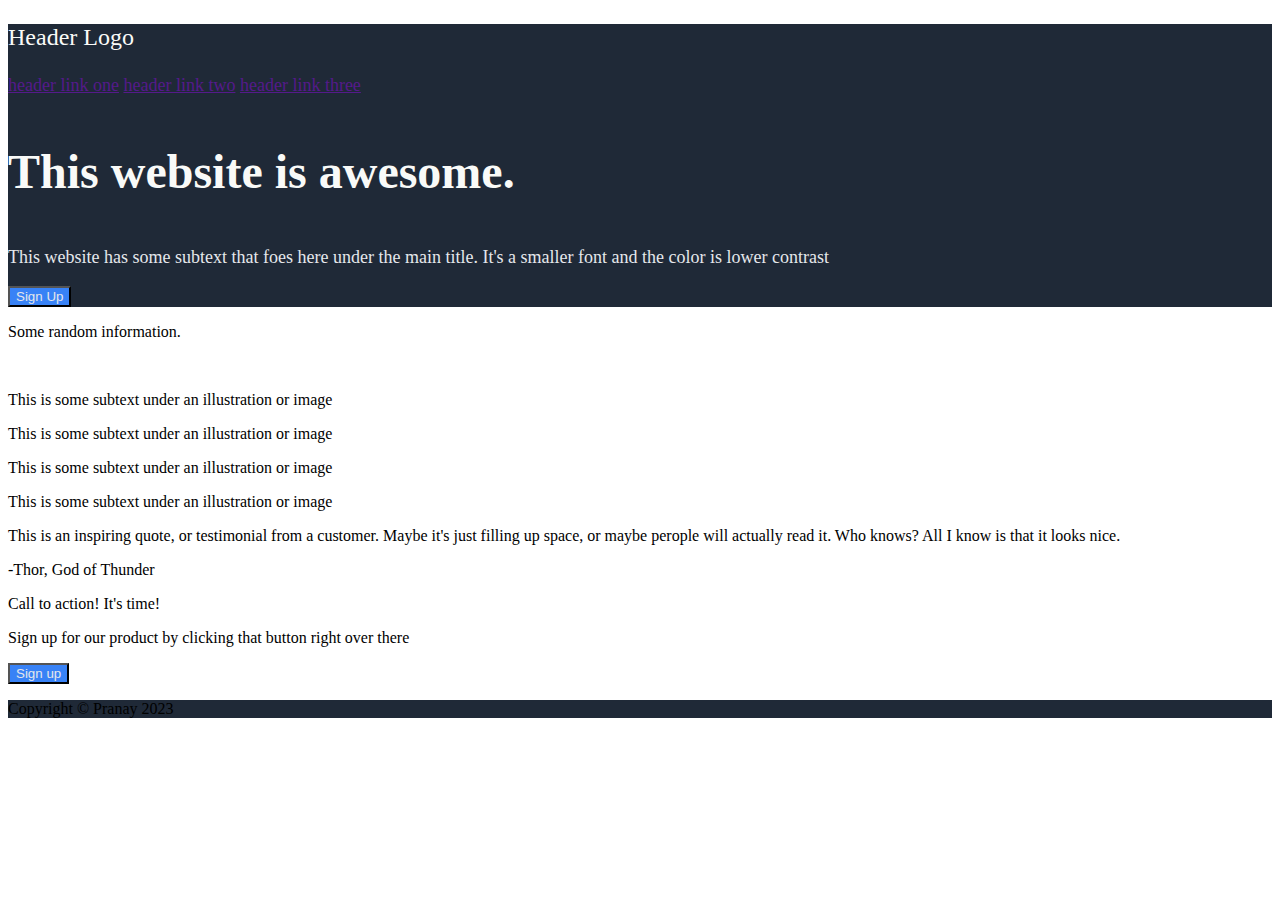
==== page.html @ 1e9a9245 "Finished adding all of html and some css" ====
<!DOCTYPE html>
<html lang="en">
<head>
    <meta charset="UTF-8">
    <meta http-equiv="X-UA-Compatible" content="IE=edge">
    <meta name="viewport" content="width=device-width, initial-scale=1.0">
    <title>Landing Project</title>
    <link rel="stylesheet" href="page.css">
</head>
<body>
    <div class="section_1">
        <div class="header">
            <p class="header_logo_text">Header Logo</p>

            <div class="hero_link">
                <a href="">header link one</a>
                <a href="">header link two</a>
                <a href="">header link three</a>
            </div>
        </div>

        <p class="hero_main_text">This website is awesome.</p>
        <p class="hero_secondary">This website has some subtext that foes here under the main title. It's a smaller font and the color is lower contrast</p>
        <button>Sign Up</button>

        <img src="" alt="">
    </div>

    <div class="section_2">
        <p>Some random information.</p>

        <img src="" alt="">
        <img src="" alt="">
        <img src="" alt="">
        <img src="" alt="">

        <p>This is some subtext under an illustration or image</p>
        <p>This is some subtext under an illustration or image</p>
        <p>This is some subtext under an illustration or image</p>
        <p>This is some subtext under an illustration or image</p>

    </div>

    <div class="section_3">
        <p>This is an inspiring quote, or testimonial from a customer. Maybe it's just filling up space, or maybe perople will actually read it. Who knows? All I know is that it looks nice.</p>
        <p>-Thor, God of Thunder</p>

    </div>

    <div class="section_4">
        <div>
            <p>Call to action! It's time!</p>
            <p>Sign up for our product by clicking that button right over there</p>

            <button>Sign up</button>
        </div>
    </div>

    <div class="footer">
        <p>Copyright &copy Pranay 2023</p>
    </div>








    
</body>
</html>
---- page.css ----
.section_1{
    background-color: #1F2937;
}

.hero_main_text{
    font-size: 48px;
    font-weight: bolder;
    color: #F9FAF8;
}

.hero_secondary{
    font-size: 18px;
    color: #E5E7EB;
}


.hero_link{
    font-size: 18px;
    color: #E5E7EB; 
}

.header_logo_text{
    font-size: 24px;
    color: #f9FAF8;
}

button{
    background-color:#3882F6;
    color: #E5E7EB;
}



.footer{
    background-color: #1F2937;   
}
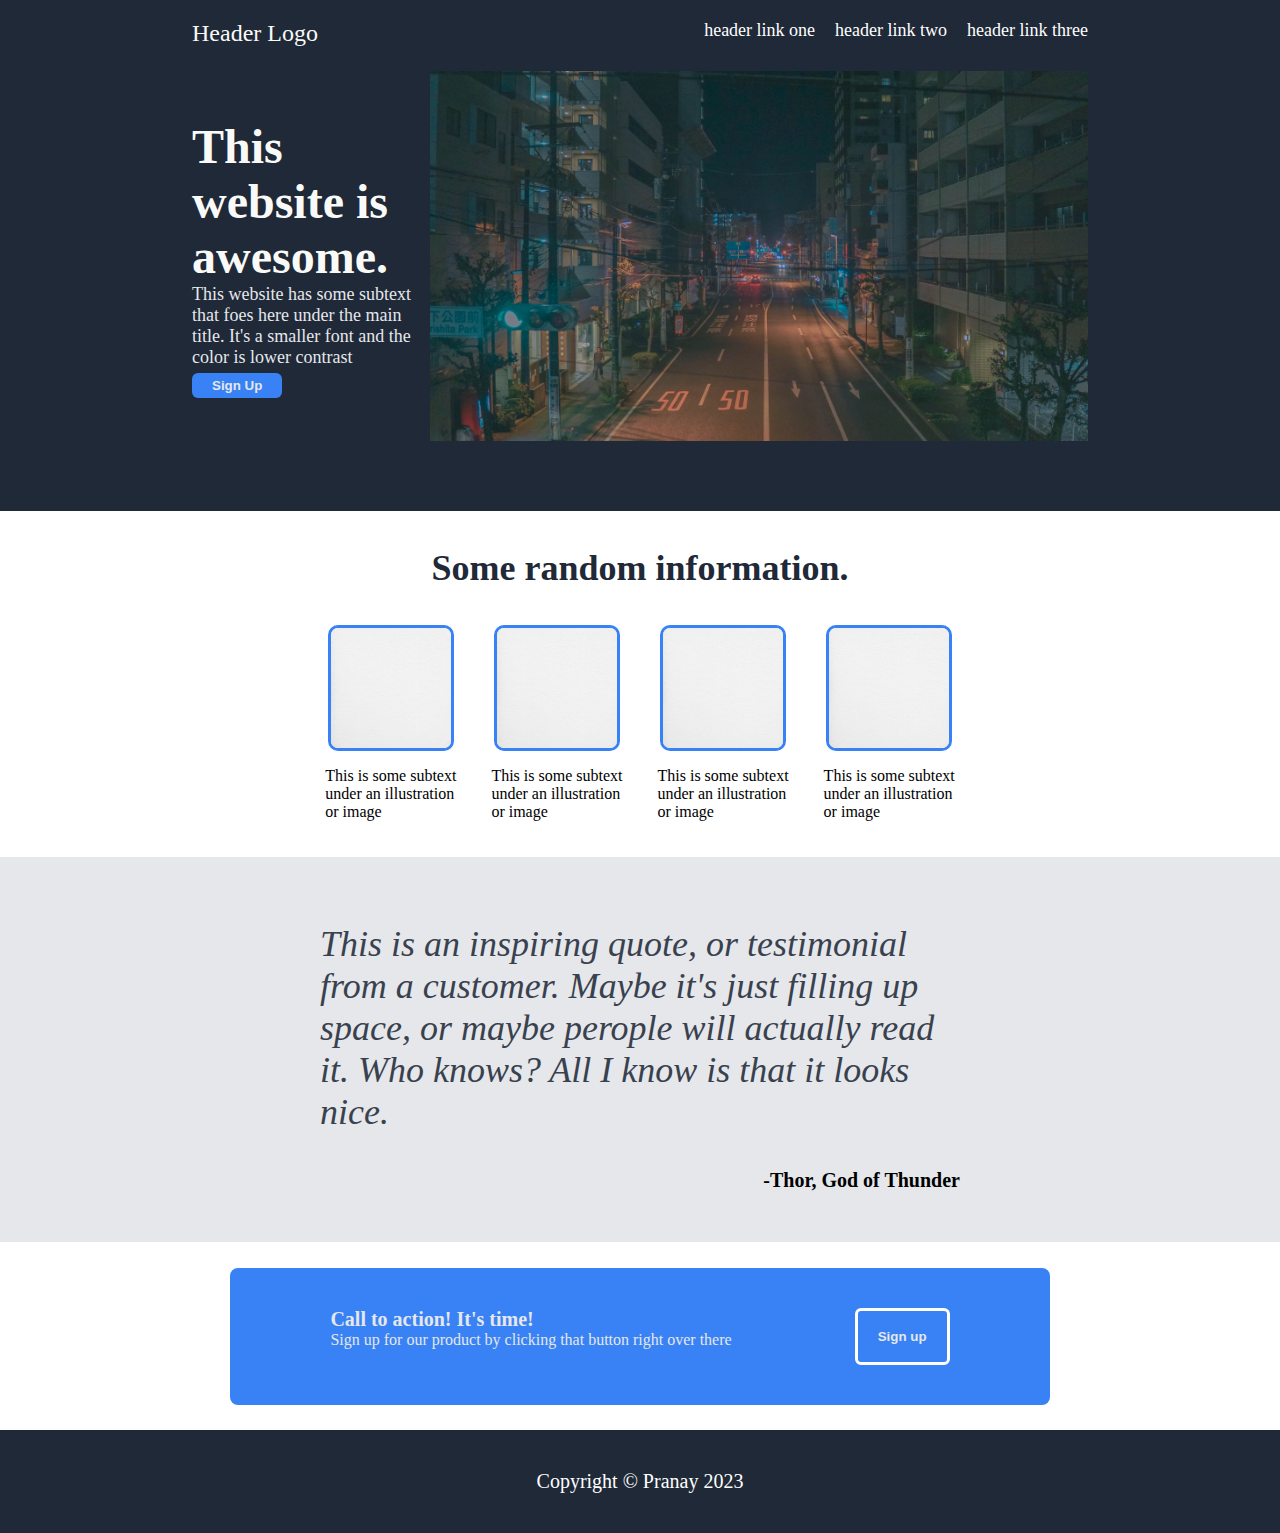
==== commit 305998ef: "Added all css and got everything done" ====
--- a/page.html
+++ b/page.html
@@ -19,40 +19,49 @@
             </div>
         </div>
 
-        <p class="hero_main_text">This website is awesome.</p>
-        <p class="hero_secondary">This website has some subtext that foes here under the main title. It's a smaller font and the color is lower contrast</p>
-        <button>Sign Up</button>
+        <div class="hero">
+            <div>
+                <p class="hero_main_text">This website is <br> awesome.</p>
+                <p class="hero_secondary">This website has some subtext that foes here under the main title. It's a smaller font and the color is lower contrast</p>
+                <button>Sign Up</button>
+            </div>
 
-        <img src="" alt="">
+            <img class="hero_img" src="hero_img.jpg" alt="">
+        </div> 
     </div>
 
     <div class="section_2">
-        <p>Some random information.</p>
+        <p class="info_header_text">Some random information.</p>
 
-        <img src="" alt="">
-        <img src="" alt="">
-        <img src="" alt="">
-        <img src="" alt="">
 
-        <p>This is some subtext under an illustration or image</p>
-        <p>This is some subtext under an illustration or image</p>
-        <p>This is some subtext under an illustration or image</p>
-        <p>This is some subtext under an illustration or image</p>
-
+        <div class="section_2_all_imgs">
+            <img class="section_2_img" src="white_background.jpg" alt="">
+            <img class="section_2_img" src="white_background.jpg" alt="">
+            <img class="section_2_img" src="white_background.jpg" alt="">
+            <img class="section_2_img" src="white_background.jpg" alt="">
+        </div>
+        <div class="section_2_subtext">
+            <p>This is some subtext <br> under an illustration <br> or image</p>
+            <p>This is some subtext <br> under an illustration <br> or image</p>
+            <p>This is some subtext <br> under an illustration <br> or image</p>
+            <p>This is some subtext <br> under an illustration <br> or image</p>
+        </div>
     </div>
 
     <div class="section_3">
-        <p>This is an inspiring quote, or testimonial from a customer. Maybe it's just filling up space, or maybe perople will actually read it. Who knows? All I know is that it looks nice.</p>
-        <p>-Thor, God of Thunder</p>
+        <p class="section_3_quote">This is an inspiring quote, or testimonial from a customer. Maybe it's just filling up space, or maybe perople will actually read it. Who knows? All I know is that it looks nice.</p>
+        <p class="section_3_attribution">-Thor, God of Thunder</p>
 
     </div>
 
     <div class="section_4">
-        <div>
-            <p>Call to action! It's time!</p>
-            <p>Sign up for our product by clicking that button right over there</p>
+        <div class="section_4_sub">
+            <div>
+                <p class="call_to_action_header">Call to action! It's time!</p>
+                <p class="call_to_action_text">Sign up for our product by clicking that button right over there</p>
+            </div>
 
-            <button>Sign up</button>
+            <button class="sign_up">Sign up</button>
         </div>
     </div>
 
--- a/page.css
+++ b/page.css
@@ -1,36 +1,196 @@
+body{
+    margin:0px;
+}
+
 .section_1{
     background-color: #1F2937;
+    padding-left: 15%;
+    padding-right: 15%;
+    padding-top: 20px;
+    padding-bottom: 70px;
 }
 
 .hero_main_text{
     font-size: 48px;
     font-weight: bolder;
     color: #F9FAF8;
+    margin-bottom: 0px;
 }
 
 .hero_secondary{
     font-size: 18px;
     color: #E5E7EB;
+    margin: 0px;
 }
 
 
 .hero_link{
     font-size: 18px;
-    color: #E5E7EB; 
+    color: #E5E7EB;
+    display: flex;
+    gap: 20px;
 }
 
 .header_logo_text{
     font-size: 24px;
     color: #f9FAF8;
+    align-items: flex-start;
+    margin-top: 0px;
 }
 
 button{
     background-color:#3882F6;
     color: #E5E7EB;
+    font-weight: bold;
+    border-radius: 6px;
+    padding: 5px 20px;
+    border: none;
+    margin-top: 5px;
+}
+
+.info_header_text{
+    font-size: 36px;
+    font-weight: bolder;
+    color: #1F2937;
+    display: flex;
+    justify-content: center;
+}
+
+.hero{
+    display: flex;
+    justify-content: space-evenly;
+}
+
+.hero_img {
+    max-width: 100%;
+    height: 370px;
+}
+
+.section_2_img{
+    width: 120px;
+    height: 120px;
+    border: 3px solid #3882F6;
+    border-radius: 10px;
+}
+
+.section_2_all_imgs{
+    display: flex;
+    justify-content: center;
+    gap: 40px;
+}
+
+.section_2_subtext{
+    display: flex;
+    justify-content: center;
+    gap: 35px;
+    margin-left: 20%;
+    margin-right: 20%;
+    padding-bottom: 20px;
 }
 
 
 
+
+
+
+
+
+
+
+.section_3{
+    background-color: #E5E7EB;
+    padding: 30px 25%;
+
+}
+
+.section_3_quote{
+    font-size: 36px;
+    font-weight: lighter;
+    font-style: italic;
+    color: #1f2937;
+    opacity: 0.87;
+}
+
+.section_3_attribution{
+    display: flex;
+    justify-content: flex-end;
+    font-weight: bold;
+    font-size: 20px;
+}
+
+
+
+
+
+
+
+
+
+.section_4_sub{
+    background-color: #3882F6;
+    color:#E5E7EB;
+    display: flex;
+    margin: 2% 18%;
+    padding: 40px 100px;
+    justify-content: space-between;
+    border-radius: 8px;
+}
+
+.call_to_action_text{
+    margin-top: 0px;
+}
+
+.sign_up{
+    border: 3px solid white;
+    padding: 0px 20px;
+    margin: 0px;
+    font-weight: bolder;
+}
+
+
+
+
+
+
+
+.call_to_action_header{
+    font-size: 20px;
+    margin-bottom: 0px;
+    margin-top: 0px;
+    font-weight: bolder;
+}
+
+a:link { text-decoration: none; }
+
+
+a:visited { text-decoration: none; }
+
+
+a:hover { text-decoration: none; }
+
+
+a:active { text-decoration: none; }
+
+
+a{
+    color: white;
+}
+
+.header{
+    display: flex;
+    justify-content: space-between;
+
+}
+
+
+
+
+
 .footer{
-    background-color: #1F2937;   
+    background-color: #1F2937; 
+    padding: 20px;
+    color: white;  
+    display: flex;
+    justify-content: center;
+    font-size: 20px;
 }